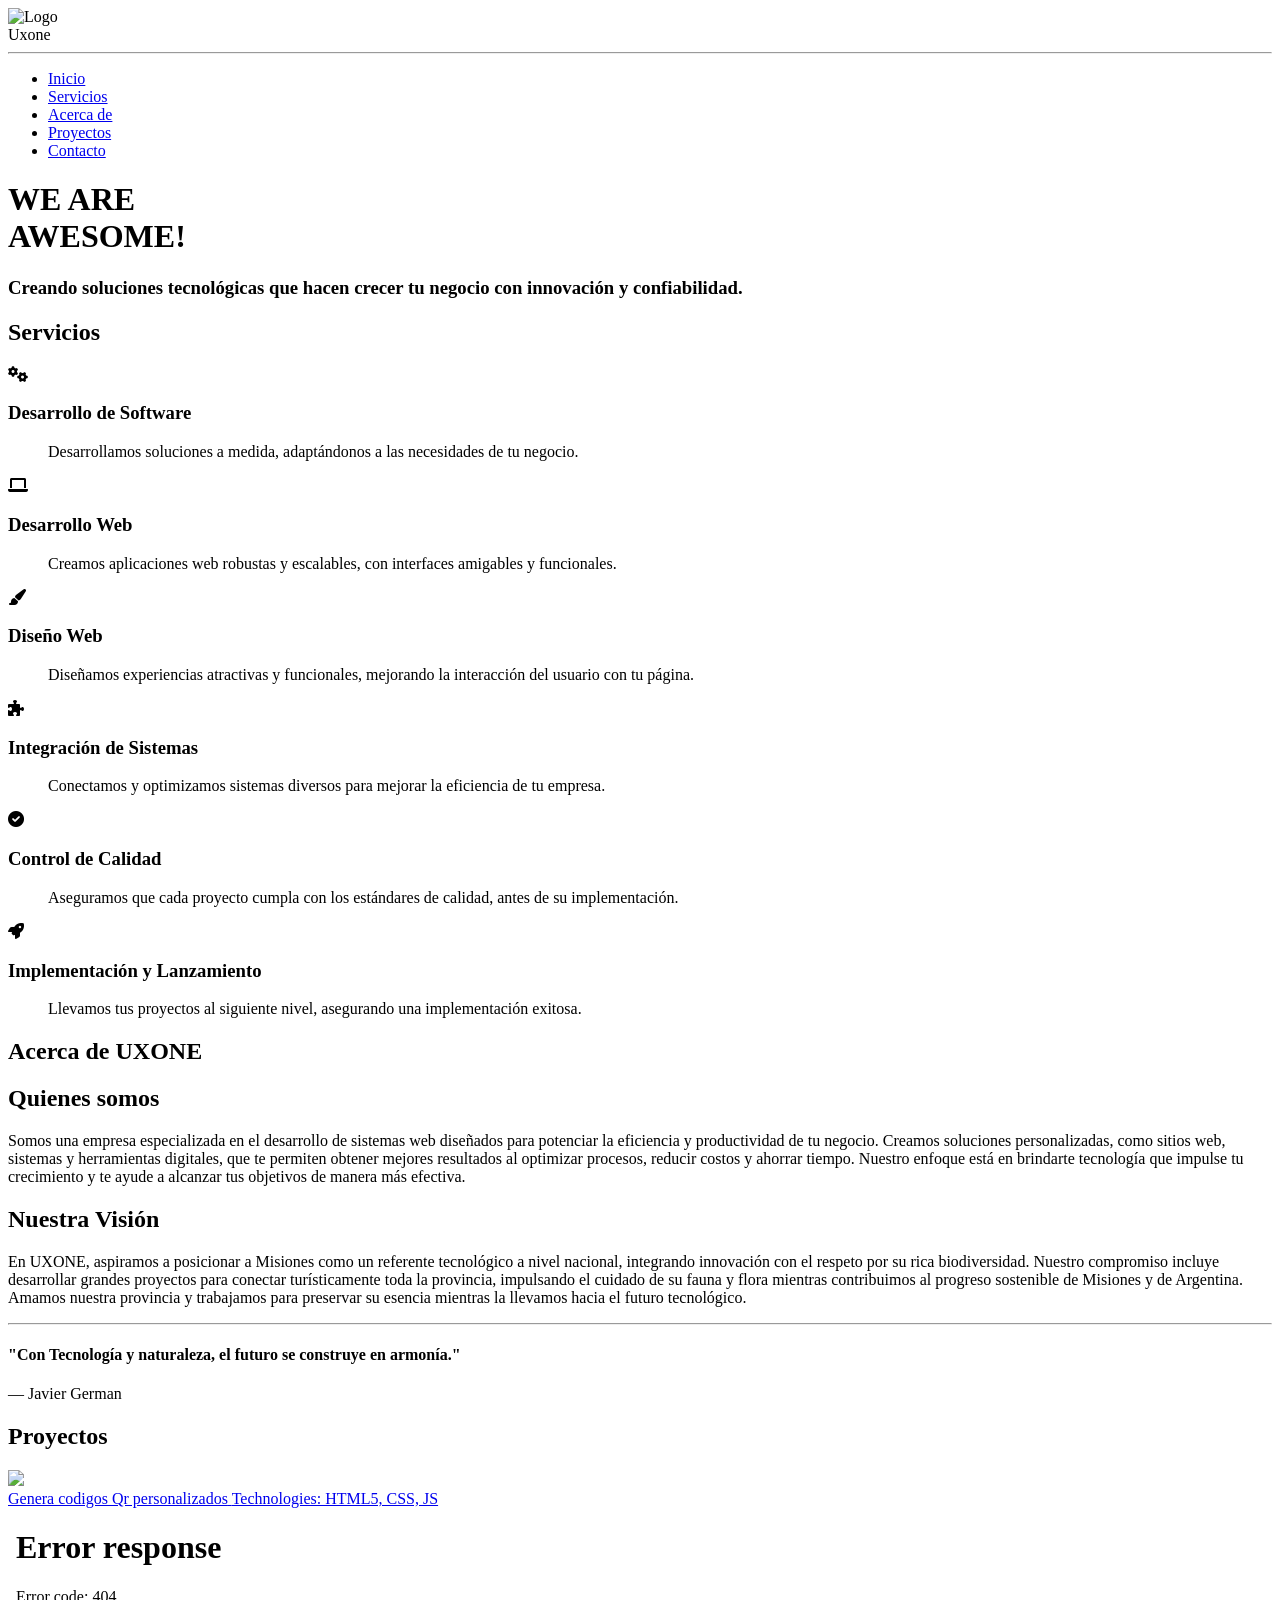
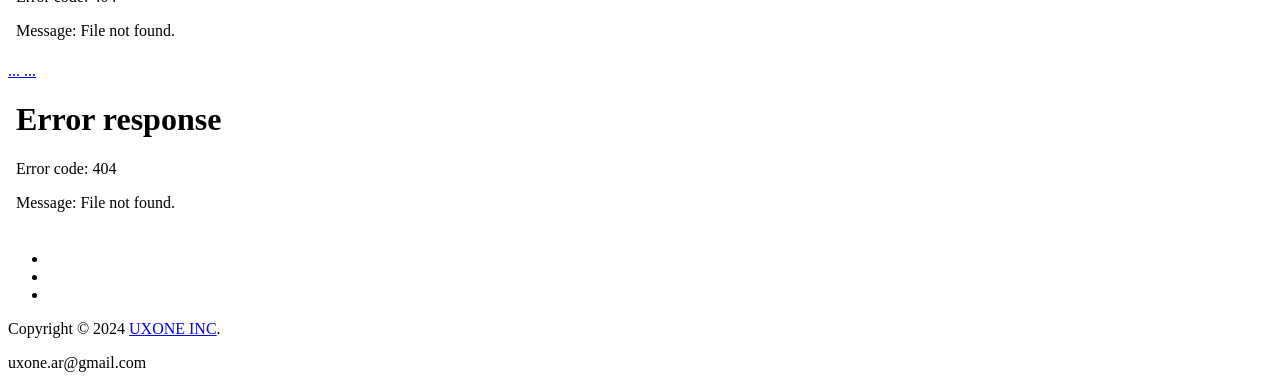
==== index.html @ 59a6e01d "Actualizar index.html" ====
<!DOCTYPE html>
<html lang="es">
<head>
  <!-- Meta básicos -->
  
  <meta charset="UTF-8">
  <meta http-equiv="X-UA-Compatible" content="IE=edge">
  <meta name="viewport" content="width=device-width, initial-scale=1.0">
  <meta name="description" content="UXONE - Empresa para ofrecer las mejores experiencias de usuario, desarrollo, usabilidad y diseño web. Innovación y calidad en diseño UX.">
  <meta name="keywords" content="UX, UI, diseño de experiencias, interfaz de usuario, usabilidad, diseño web, UXONE, accesibilidad, responsive design">
  <meta name="robots" content="index, follow">
  <meta name="author" content="uxone">
  <link rel="manifest" href="/manifest.json">
  <meta name="theme-color" content="#2196f3">
  
  <!-- Preconexiones para mejorar la velocidad de carga -->
  <link rel="dns-prefetch" href="//cdnjs.cloudflare.com">
  <link rel="preconnect" href="//cdnjs.cloudflare.com" crossorigin>
  <link rel="preload" href="css/style.css" as="style">
  
  <!-- SEO Social (Open Graph para Facebook, LinkedIn, y Twitter Cards) -->
  <meta property="og:type" content="website">
  <meta property="og:title" content="UXONE - La Mejor empresa de desarrollo de sistemas y software web.">
  <meta property="og:description" content="Aprende y aplica las mejores prácticas de diseño UX para mejorar la usabilidad de tus proyectos.">
  <meta property="og:image" content="https://tusitio.com/img/og-image.png">
  <meta property="og:url" content="https://tusitio.com">
  <meta property="og:locale" content="es_ES">

  <!-- Twitter -->
  <meta name="twitter:card" content="summary_large_image">
  <meta name="twitter:title" content="UXONE - Mejores Prácticas en Experiencia de Usuario para Desarrollo Web">
  <meta name="twitter:description" content="Potencia el diseño de tu sitio web con UXONE, una guía completa para mejorar la experiencia de usuario.">
  <meta name="twitter:image" content="https://tusitio.com/img/twitter-image.png">
  <meta name="twitter:site" content="@tucuenta">

  <!-- Mobile Optimization -->
  <meta name="theme-color" content="#ffffff">
  <meta name="mobile-web-app-capable" content="yes">
  <meta name="apple-mobile-web-app-capable" content="yes">
  <meta name="apple-mobile-web-app-status-bar-style" content="black-translucent">
  
  <!-- Título optimizado -->
  <title>UXONE - Sistemas - Software Web</title>

  <!-- Icono del sitio -->
  <link rel="icon" type="image/png" sizes="32x32" href="../img/logo2.svg">
  <link rel="icon" type="image/png" sizes="192x192" href="../img/logo2.svg">
  <link rel="apple-touch-icon" href="../img/logo2.svg">
  
  <!-- Canonical (para evitar contenido duplicado) -->
  <link rel="canonical" href="https://tusitio.com">

  <!-- Sitemap -->
  <link rel="sitemap" type="application/xml" title="Sitemap" href="https://tusitio.com/sitemap.xml">

  <!-- Archivo CSS -->
  <link rel="stylesheet" href="css/style.css">

  <!-- Carga diferida para scripts y CSS externos (mejora rendimiento) -->
  <link rel="stylesheet" href="https://cdnjs.cloudflare.com/ajax/libs/font-awesome/6.0.0-beta3/css/all.min.css" media="print" onload="this.media='all'">

  <!-- Scripts para mejorar la accesibilidad -->
  <script type="application/ld+json">
  {
    "@context": "https://schema.org",
    "@type": "Organization",
    "url": "https://tusitio.com",
    "logo": "img/logo2.svg",
    "name": "UXONE",
    "description": "Empresa de desarrollo de sistemas y software web.",
    "sameAs": [
      "https://www.facebook.com/tucuenta",
      "https://www.twitter.com/tucuenta",
      "https://www.linkedin.com/company/tucuenta"
    ]
  }
  </script>

  <!-- Prevenir indexación de páginas duplicadas (opcional si es necesario) -->
  <meta name="robots" content="noindex, nofollow">
</head>
<body>
  <header>
  <div class="logo-container">
    <img src="img/logo2.svg" alt="Logo" class="logo">
    <div class="company-info">
      <span class="company-name">Uxone</span>
    </div>
  </div>
  <div class="menu-toggle" id="menu-toggle">
    <span></span>
    <span></span>
    <span></span>
  </div>
  <nav class="menu" id="menu">
    <hr>
    <ul>
      <li><a href="#inicio">Inicio</a></li>
      <li><a href="#servicios">Servicios</a></li>
      <li><a href="#acercade">Acerca de</a></li>
      <li><a href="#proyectos">Proyectos</a></li>
      <li><a href="#contacto">Contacto</a></li>
    </ul>
  </nav>
</header>
<!---- *nicio ---->
<div id="inicio" class="banner">
  <div class="banner-image"></div>
  <div class="banner-caption">
    <div class="content-wrapper">
      <div class="caption-data">
        <h1>WE ARE<br>
        AWESOME!</h1>
        <h3>Creando soluciones tecnológicas que hacen crecer tu negocio con innovación y confiabilidad.</h3>
      </div>
    </div>
  </div>
</div>
<!---- Servicios ---->
<section id="servicios"class="services-section">
  <div class="container-services">
    <h1>Servicios</h1>
    <div class="services-grid">
      <!-- Servicio 1 -->
      <div class="service-item">
        <div class="service-icon-container">
          <i class="fas fa-cogs service-icon"></i>
        </div>
        <h3 class="service-title">Desarrollo de Software</h3>
        <blockquote>
          <p>Desarrollamos soluciones a medida, adaptándonos a las necesidades de tu negocio.</p>
        </blockquote>
      </div>

      <!-- Servicio 2 -->
      <div class="service-item">
        <div class="service-icon-container">
          <i class="fas fa-laptop service-icon"></i>
        </div>
        <h3 class="service-title">Desarrollo Web</h3>
        <blockquote>
          <p>Creamos aplicaciones web robustas y escalables, con interfaces amigables y funcionales.</p>
        </blockquote>
      </div>

      <!-- Servicio 3 -->
      <div class="service-item">
        <div class="service-icon-container">
          <i class="fas fa-paint-brush service-icon"></i>
        </div>
        <h3 class="service-title">Diseño Web</h3>
        <blockquote>
          <p>Diseñamos experiencias atractivas y funcionales, mejorando la interacción del usuario con tu página.</p>
        </blockquote>
      </div>

      <!-- Servicio 4 -->
      <div class="service-item">
        <div class="service-icon-container">
          <i class="fas fa-puzzle-piece service-icon"></i>
        </div>
        <h3 class="service-title">Integración de Sistemas</h3>
        <blockquote>
          <p>Conectamos y optimizamos sistemas diversos para mejorar la eficiencia de tu empresa.</p>
        </blockquote>
      </div>

      <!-- Servicio 5 -->
      <div class="service-item">
        <div class="service-icon-container">
          <i class="fas fa-check-circle service-icon"></i>
        </div>
        <h3 class="service-title">Control de Calidad</h3>
        <blockquote>
          <p>Aseguramos que cada proyecto cumpla con los estándares de calidad, antes de su implementación.</p>
        </blockquote>
      </div>

      <!-- Servicio 6 -->
      <div class="service-item">
        <div class="service-icon-container">
          <i class="fas fa-rocket service-icon"></i>
        </div>
        <h3 class="service-title">Implementación y Lanzamiento</h3>
        <blockquote>
          <p>Llevamos tus proyectos al siguiente nivel, asegurando una implementación exitosa.</p>
        </blockquote>
      </div>
    </div>
  </div>
</section>
<!-- Acerca de -->
<section id="acercade" class="about-us">
  <h1>Acerca de UXONE</h1>
  <div class="about-us-conteiner">
  <div class="about-header">
    <h2>Quienes somos</h2>
    <p>Somos una empresa especializada en el desarrollo de sistemas web diseñados para potenciar la eficiencia y productividad de tu negocio. Creamos soluciones personalizadas, como sitios web, sistemas y herramientas digitales, que te permiten obtener mejores resultados al optimizar procesos, reducir costos y ahorrar tiempo. Nuestro enfoque está en brindarte tecnología que impulse tu crecimiento y te ayude a alcanzar tus objetivos de manera más efectiva.</p>
  </div>
  
  <div class="about-image-container">
    <div class="about-image"></div>
  </div>
  
  <div class="about-vision">
    <h2>Nuestra Visión</h2>
    <p>En UXONE, aspiramos a posicionar a Misiones como un referente tecnológico a nivel nacional, integrando innovación con el respeto por su rica biodiversidad. Nuestro compromiso incluye desarrollar grandes proyectos para conectar turísticamente toda la provincia, impulsando el cuidado de su fauna y flora mientras contribuimos al progreso sostenible de Misiones y de Argentina. Amamos nuestra provincia y trabajamos para preservar su esencia mientras la llevamos hacia el futuro tecnológico.</p>
  </div>
  </div>
</section>
<hr>
<!-- Frase xd -->
<div class="default-bg colord secPadding">
  <div class="container">
    <div class="row">
      <div class="col-md-8 col-md-offset-2">
        <h4 class="text-center">"Con Tecnología y naturaleza, el futuro se construye en armonía."</h4>
        <span class="author-name">— Javier German</span>
      </div>
    </div>
  </div>
</div>
<!-- Proyectos -->
<section id="proyectos" class="projects">
<h1 id="projects" class="target">Proyectos</h1>
    <div class="cards">
        <a class="a-card" href="Generador-de-codigo-QR/index.html"><div class="card">
            <div class="img-project">
                <!--<img src="https://picsum.photos/300/130?random=1" alt="">-->
                <img src="img/Qr-personalizado.jpg" frameborder="0">
            </div>
            <div class="description-project">
                <span class="title-project">Genera codigos Qr personalizados</span>
                <span class="tag-project">Technologies: HTML5, CSS, JS</span>
            </div>
            </div></a>
        <a class="a-card" href="Generador-de-codigo-QR/index.html"><div class="card">
            <div class="img-project">
                <iframe src="04 Portfolio/assets/104-sass-landing-page/index.html" frameborder="0" ></iframe>
            </div>
            <div class="description-project">
                <span class="title-project">...</span>
                <span class="tag-project">...</span>
            </div>
            </div></a>
        <a class="a-card" ></a><div class="card">
            <div class="img-project">
                <iframe src="proyectos/Generador-de-codigo-QR-master/index.html" frameborder="0" ></iframe>
            </div>
            <div class="description-project">
                <span class="title-project"></span>
                <span class="tag-project"></span>
            </div>
        </div>
    </div>
    </section>
    <!--- Herramientas gratis -->
    <!--<section class="open-source">
      <h1>Herramientas gratis</h1>
      <p>Visita aqui y prueba algunas herramuentas gratis.</p>
      <ul>
        <li><a href="#">Generador Qr personalizado</a></li>
      </ul>
    </section>-->
    <!-- Footer -->
  <footer id="contacto" class="footer">
    <div class="waves">
      <div class="wave" id="wave1"></div>
      <div class="wave" id="wave2"></div>
      <div class="wave" id="wave3"></div>
      <div class="wave" id="wave4"></div>
    </div>
    <ul class="social-icon">
      <li class="social-icon__item"><a class="social-icon__link" href="#">
          <ion-icon name="logo-facebook"></ion-icon>
        </a></li>
      <li class="social-icon__item"><a class="social-icon__link" href="#">
          <ion-icon name="logo-linkedin"></ion-icon>
        </a></li>
      <li class="social-icon__item"><a class="social-icon__link" href="https://www.instagram.com/uxone.ar?igsh=ajgzbDMybmx1ejR3">
          <ion-icon id="logo-instagram" name="logo-instagram"></ion-icon>
        </a></li>
    </ul>
    <p class="text-center">Copyright &copy; 2024 <a class="UXONE" target="_blank" href="http://webthemez.com">UXONE INC</a>.</p>
    <p><a class="UXONE">uxone.ar@gmail.com</a></p>
  </footer>
<script>
    document.getElementById('menu-toggle').addEventListener('click', function () {
      const menu = document.getElementById('menu');
      this.classList.toggle('open');
      if (menu.style.height === '0px' || menu.style.height === '') {
        menu.style.height = menu.scrollHeight + 'px';
      } else {
        menu.style.height = '0px';
      }
    });
  </script>
<script type="module" src="https://unpkg.com/ionicons@5.5.2/dist/ionicons/ionicons.esm.js"></script>
<script nomodule src="https://unpkg.com/ionicons@5.5.2/dist/ionicons/ionicons.js"></script>
<script src="js/script.js"></script>
<script src="js/sw.js"></script>
</body>
</html>
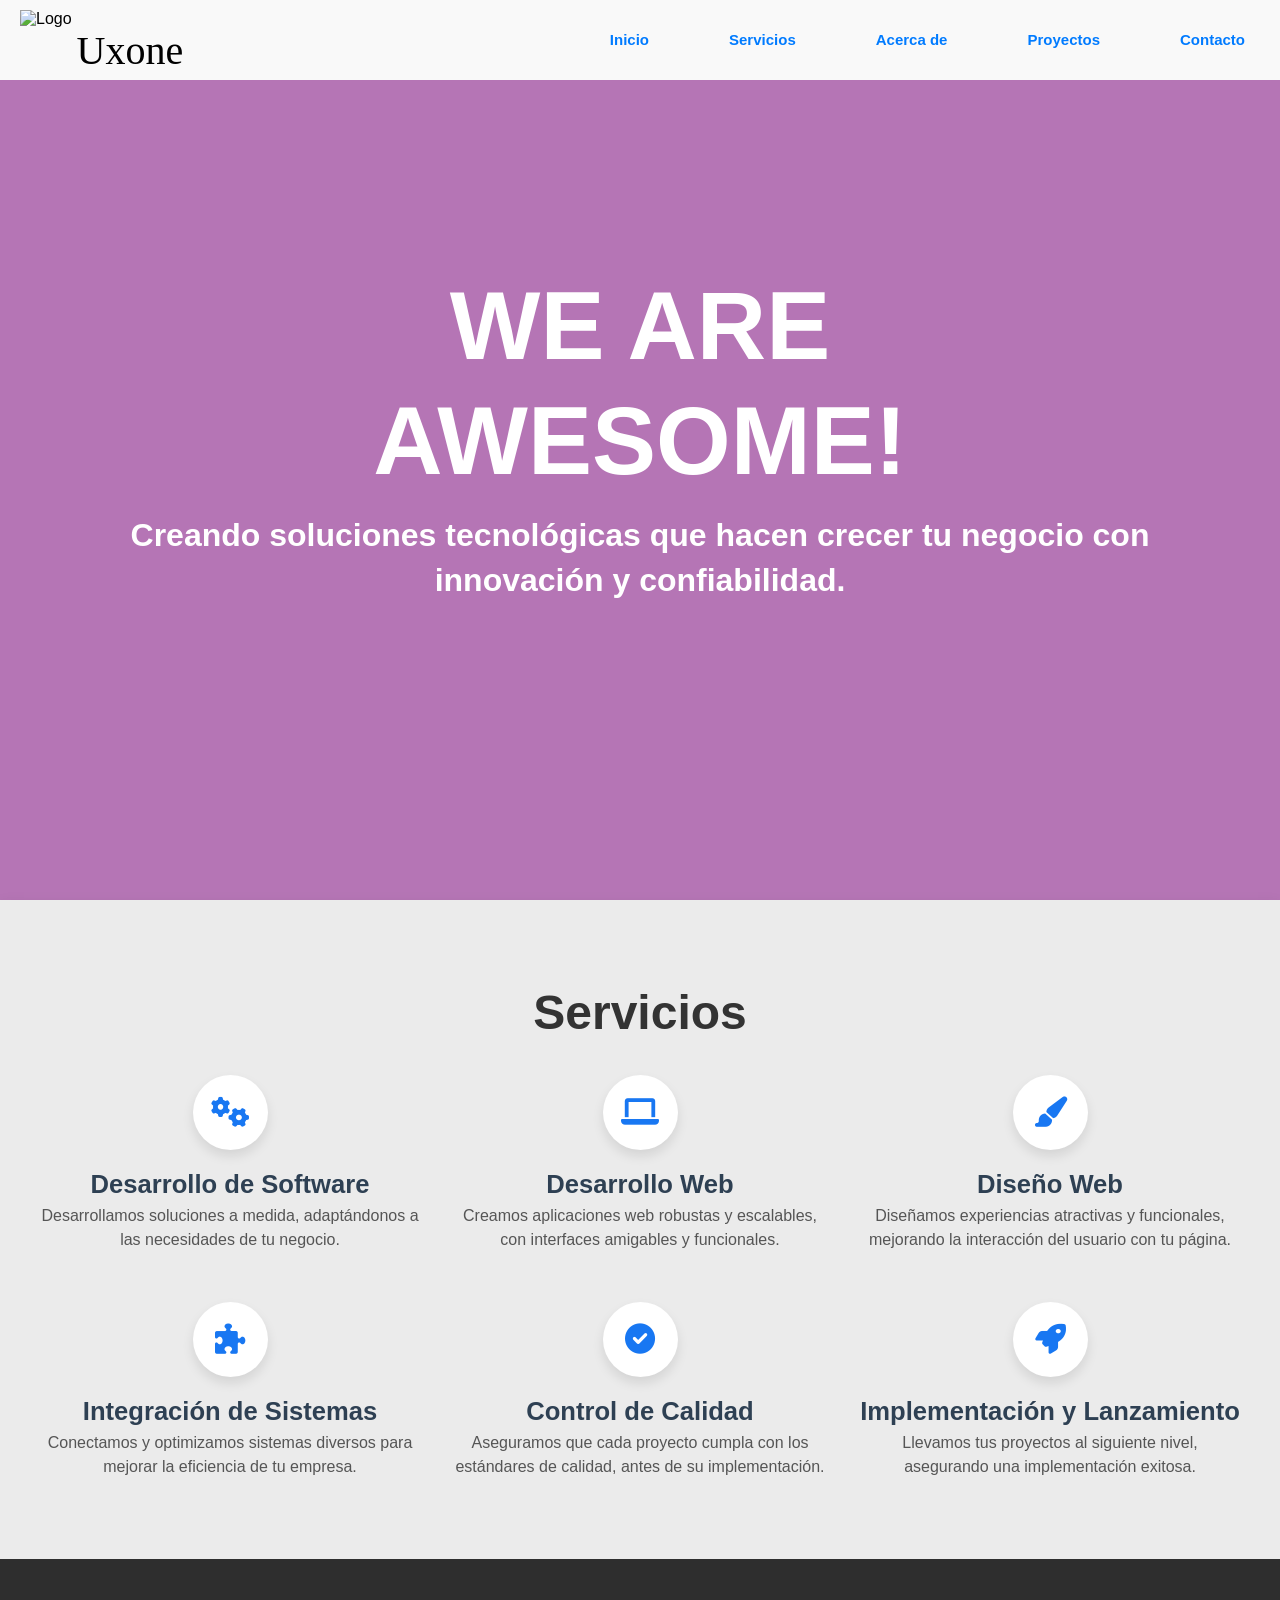
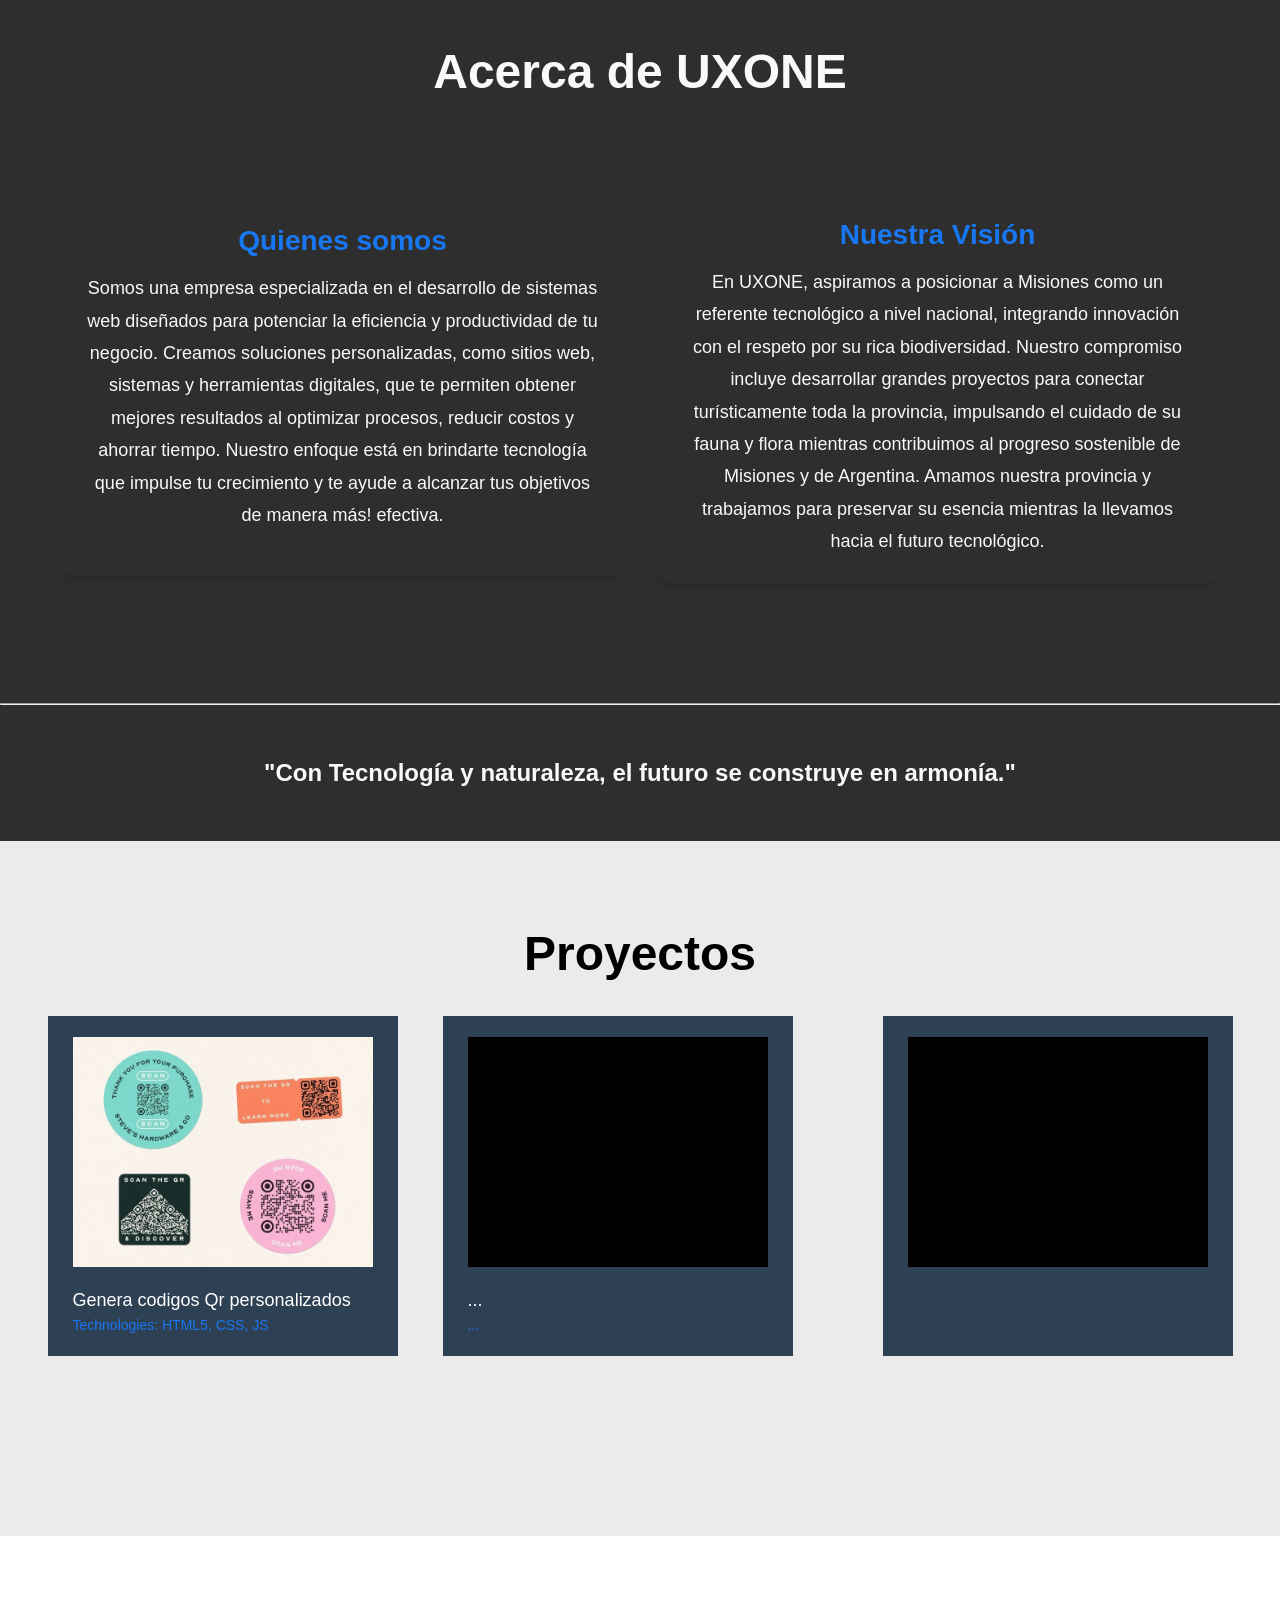
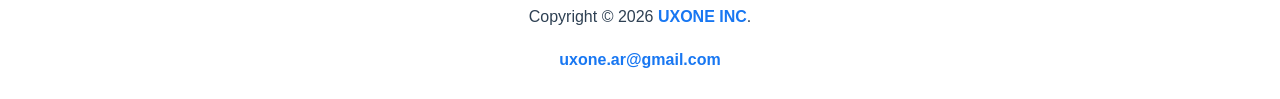
==== commit 5fddbde6: "Add files via upload" ====
--- a/index.html
+++ b/index.html
@@ -195,12 +195,12 @@
   <div class="about-us-conteiner">
   <div class="about-header">
     <h2>Quienes somos</h2>
-    <p>Somos una empresa especializada en el desarrollo de sistemas web diseñados para potenciar la eficiencia y productividad de tu negocio. Creamos soluciones personalizadas, como sitios web, sistemas y herramientas digitales, que te permiten obtener mejores resultados al optimizar procesos, reducir costos y ahorrar tiempo. Nuestro enfoque está en brindarte tecnología que impulse tu crecimiento y te ayude a alcanzar tus objetivos de manera más efectiva.</p>
-  </div>
-  
-  <div class="about-image-container">
+    <p>Somos una empresa especializada en el desarrollo de sistemas web diseñados para potenciar la eficiencia y productividad de tu negocio. Creamos soluciones personalizadas, como sitios web, sistemas y herramientas digitales, que te permiten obtener mejores resultados al optimizar procesos, reducir costos y ahorrar tiempo. Nuestro enfoque está en brindarte tecnología que impulse tu crecimiento y te ayude a alcanzar tus objetivos de manera más! efectiva.</p>
+  </div>
+  
+  <!--<div class="about-image-container">
     <div class="about-image"></div>
-  </div>
+  </div>-->
   
   <div class="about-vision">
     <h2>Nuestra Visión</h2>
@@ -254,14 +254,7 @@
         </div>
     </div>
     </section>
-    <!--- Herramientas gratis -->
-    <!--<section class="open-source">
-      <h1>Herramientas gratis</h1>
-      <p>Visita aqui y prueba algunas herramuentas gratis.</p>
-      <ul>
-        <li><a href="#">Generador Qr personalizado</a></li>
-      </ul>
-    </section>-->
+
     <!-- Footer -->
   <footer id="contacto" class="footer">
     <div class="waves">
@@ -281,10 +274,19 @@
           <ion-icon id="logo-instagram" name="logo-instagram"></ion-icon>
         </a></li>
     </ul>
-    <p class="text-center">Copyright &copy; 2024 <a class="UXONE" target="_blank" href="http://webthemez.com">UXONE INC</a>.</p>
+    <p class="text-center">Copyright &copy; <span id="fecha-copyright"></span> <a class="UXONE" target="_blank" href="http://webthemez.com">UXONE INC</a>.</p>
     <p><a class="UXONE">uxone.ar@gmail.com</a></p>
   </footer>
-<script>
+  <script>
+function actualizarFechaCopyright() {
+    const fecha = new Date();
+    const año = fecha.getFullYear();
+    document.getElementById('fecha-copyright').textContent = año;
+}
+
+window.onload = actualizarFechaCopyright;
+    </script>
+  <script>
     document.getElementById('menu-toggle').addEventListener('click', function () {
       const menu = document.getElementById('menu');
       this.classList.toggle('open');
@@ -295,9 +297,7 @@
       }
     });
   </script>
-<script type="module" src="https://unpkg.com/ionicons@5.5.2/dist/ionicons/ionicons.esm.js"></script>
-<script nomodule src="https://unpkg.com/ionicons@5.5.2/dist/ionicons/ionicons.js"></script>
-<script src="js/script.js"></script>
-<script src="js/sw.js"></script>
+  <script type="module" src="https://unpkg.com/ionicons@5.5.2/dist/ionicons/ionicons.esm.js"></script>
+  <script nomodule src="https://unpkg.com/ionicons@5.5.2/dist/ionicons/ionicons.js"></script>
 </body>
 </html>
--- a/css/style.css
+++ b/css/style.css
@@ -0,0 +1,812 @@
+@font-face {
+  font-family: 'HelveticaNeueRoman';
+  src: url('HelveticaNeueRoman.otf') format('otf');
+}
+* {
+  margin: 0;
+  padding: 0;
+  box-sizing: border-box;
+  font-family: 'Arial', sans-serif;
+  transition: all 0.3s ease;
+}
+body {
+  background-color: #EBEBEB;
+  height: 100vh;
+  width: 100vw;
+}
+/* Header */
+header {
+  position: fixed;
+  top: 0;
+  height: 60px;
+  width: 100%;
+  background-color: #F9F9F9;
+  display: flex;
+  justify-content: space-between;
+  align-items: center;
+  padding: 0 10px;
+  z-index: 1000;
+}
+.logo-container {
+  display: flex;
+  align-items: center;
+  gap: 0;
+}
+.logo {
+  height: 55px;
+}
+.company-info {
+  margin-top: 20px;
+}
+.company-name {
+  font-size: 35px;
+  
+  color: #000000;
+  font-family: 'HelveticaNeueRoman', sans-serif;
+}
+.menu-toggle {
+  display: flex;
+  flex-direction: column;
+  justify-content: space-between;
+  height: 20px;
+  width: 25px;
+  cursor: pointer;
+}
+.menu-toggle span {
+  display: block;
+  height: 3px;
+  width: 100%;
+  background: #000;
+  border-radius: 2px;
+  animation: fadeIn 0.5s ease-in-out;
+}
+.menu {
+  position: fixed;
+  top: 60px;
+  left: 0;
+  background-color: #F9F9F9;
+  width: 100%;
+  height: 0;
+  overflow: hidden;
+  transition: height 0.5s ease;
+}
+.menu hr {
+  border: none;
+  border-top: 1px solid #ccc;
+  margin: 5px 5px;
+}
+.menu ul {
+  list-style: none;
+  padding: 15px 10px;
+  display: flex;
+  flex-direction: column;
+  gap: 20px;
+}
+.menu ul li a {
+  text-decoration: none;
+  color: #007BFF;
+  font-size: 16px;
+  padding: 5px;
+  border-radius: 5px;
+  transition: background-color 0.3s ease, transform 0.3s ease;
+}
+.menu ul li a:hover {
+  text-decoration: underline;
+  color: #000;
+}
+.menu-toggle.open span:nth-child(1) {
+  transform: rotate(45deg) translate(5px, 5px);
+}
+.menu-toggle.open span:nth-child(2) {
+  opacity: 0;
+}
+.menu-toggle.open span:nth-child(3) {
+  transform: rotate(-45deg) translate(5px, -5px);
+}
+/* Inicio */
+.banner {
+  position: relative;
+  overflow: hidden;
+  width: 100%;
+  height: 100vh;
+  color: #ffffff;
+}
+.banner-image {
+  position: absolute;
+  top: 0;
+  left: 0;
+  right: 0;
+  bottom: 0;
+  background: url('../img/banner.jpg') center center no-repeat;
+  background-size: cover;
+  z-index: -1;
+}
+.banner-image::after {
+  content: "";
+  position: absolute;
+  top: 0;
+  left: 0;
+  right: 0;
+  bottom: 0;
+  background: rgba(128, 0, 128, 0.5);
+  z-index: 1;
+}
+.banner-caption {
+  display: flex;
+  align-items: center;
+  justify-content: center;
+  flex-direction: column;
+  height: 100%;
+  padding: 20px;
+  text-align: center;
+}
+.content-wrapper {
+  max-width: 1200px;
+  width: 100%;
+  padding: 20px;
+}
+.caption-data {
+  max-width: 100%;
+}
+.caption-data h1 {
+  font-size: 3.5rem;
+  font-weight: 900;
+  margin-bottom: 15px;
+  animation: fadeIn 1s ease-in-out;
+  line-height: 1.2;
+  text-align: center;
+}
+.caption-data h3 {
+  font-size: 1.2rem;
+  margin-bottom: 30px;
+  line-height: 1.4;
+  text-align: center;
+  animation: fadeIn 1s ease-in-out;
+}
+@keyframes fadeIn {
+  from {
+    opacity: 0;
+    transform: translateY(20px);
+  }
+  to {
+    opacity: 1;
+    transform: translateY(0);
+  }
+}
+/* Servicios */
+.services-section {
+  background-color: #EBEBEB;
+  color: #333;
+  padding: 60px 20px;
+  box-shadow: 0 6px 15px rgba(0, 0, 0, 0.1);
+}
+.container-services {
+  max-width: 1200px;
+  margin: 0 auto;
+}
+.container-services h1 {
+  text-align: center;
+  font-size: 2rem;
+  margin-bottom: 20px;
+}
+.services-grid {
+  display: grid;
+  grid-template-columns: 1fr;
+  grid-gap: 20px;
+}
+.service-item {
+  text-align: left;
+  margin-bottom: 20px;
+  display: flex;
+  flex-direction: column;
+  align-items: flex-start;
+  justify-content: space-between;
+  height: 100%;
+}
+.service-icon-container {
+  width: 70px;
+  height: 70px;
+  background-color: #ffffff;
+  color: #1877f2;
+  border-radius: 50%;
+  display: flex;
+  justify-content: center;
+  align-items: center;
+  margin: 0 auto 10px;
+  box-shadow: 0 6px 12px rgba(0, 0, 0, 0.1);
+  transition: all 0.3s ease;
+  flex-shrink: 0;
+  margin-left: 0;
+}
+.service-icon-container:hover {
+  background-color: #1877f2;
+  color: #ffffff;
+  box-shadow: 0 6px 20px rgba(0, 0, 0, 0.2);
+}
+.service-icon {
+  font-size: 1.5rem;
+}
+.service-title {
+    font-size: 1.6rem;
+    margin-bottom: 5px;
+    color: #2E4053;
+  }
+blockquote p {
+    font-size: 1rem;
+    color: #555;
+    margin-bottom: 10px;
+    line-height: 1.5;
+    text-align: left;
+}
+/* Acerca de */
+section.about-us {
+  padding: 60px 20px;
+  text-align: center;
+  background-color: #2E2E2E;
+}
+.about-us h1 {
+  text-align: center;
+  font-size: 2rem;
+  margin-bottom: 20px;
+  color: #F9F9F9;
+}
+.about-us h2 {
+  font-size: 20px;
+  color: #1877f2;
+  margin-bottom: 10px;
+}
+.about-header p {
+  font-size: 16px;
+  line-height: 1.5;
+  color: #EBEBEB;
+  margin-bottom: 20px;
+}
+.about-image-container {
+  display: flex;
+  justify-content: center;
+  margin: 5px 0;
+}
+.about-image {
+  position: relative;
+  height: 100px;
+  width: auto;
+  border-radius: 5px;
+  background: url('../img/Posadas.jpeg') center center no-repeat;
+  background-size: cover;
+  z-index: 10000;
+}
+.about-image::after {
+  content: "";
+  position: absolute;
+  top: 0;
+  left: 0;
+  width: 100%;
+  height: 100%;
+  background: rgba(128, 0, 128, 0.5);
+  border-radius: 5px;
+}
+.about-vision {
+  background-color: transparent;
+  padding: 15px;
+  border-radius: 10px;
+}
+.about-vision p {
+  font-size: 16px;
+  line-height: 1.5;
+  color: #EBEBEB;
+}
+/* Frase */
+.default-bg {
+background-color: #2E2E2E;
+  padding: 50px 10px;
+  display: flex;
+  justify-content: center;
+  align-items: center;
+  position: relative;
+  text-align: center;
+}
+.default-bg h4 {
+  font-size: 1.2rem;
+  font-weight: 600;
+  color: #F9F9F9;
+  margin: 0;
+  justify-content: center;
+  align-items: center;
+  font-family: 'Arial', sans-serif;
+  line-height: 1.5;
+  text-align: center;
+}
+.author-name {
+  display: none;
+}
+/* Proyectos */
+section.projects{
+    display: flex;
+    flex-direction: column;
+    align-items: center;
+    margin-bottom: 20px;
+    padding: 60px 20px;
+    background-color: #EBEBEB;
+}
+section.projects h1{
+  text-align: center;
+  font-size: 2rem;
+  margin-bottom: 20px;
+}
+section.projects div.cards{
+    display: flex;
+    justify-content: center;
+    flex-wrap: wrap;
+    gap: 45px;
+    margin-bottom: 20px;
+}
+section.projects div.card{
+    width: 350px;
+    height: 255px;
+    display: flex;
+    flex-direction: column;
+    align-items: center;
+    background-color: #2E2E2E;
+    border: 1px solid transparent;
+    padding: 20px, 25px;
+    color: #ffffff;
+}
+section.projects div.cards div.card div.img-project{
+   position: relative;
+    margin-top: 15px;
+    width: 320px;
+    height: 150px;
+    background-color: #000;
+    margin-bottom: 23px;
+}
+.a-card {
+   text-decoration: none;
+   color: #fff;
+}
+.img-project img {
+    width: 100%; /* Asegura que la imagen sea al menos tan ancha como el contenedor */
+    height: 100%; /* Asegura que la imagen sea al menos tan alta como el contenedor */
+    object-fit: cover; /* Ajusta la imagen para cubrir el contenedor */
+    object-position: center; /* Centra la imagen en el contenedor */
+}
+section.projects div.cards div.card div.description-project{
+    width: 320px;
+    display: flex;
+    flex-direction: column;
+    align-items: flex-start;
+}
+section.projects div.cards div.card div.description-project span.title-project a{
+    font-size: 15px;
+    font-weight: 500;
+    margin-bottom: 6px;
+    color: #fff;
+    text-decoration: none;
+    
+}
+section.projects div.cards div.card span.tag-project {
+    font-size: 14px;
+    font-weight: 400;
+    color: #1877f2;
+  }
+/* Footer */
+.footer {
+  position: relative;
+  width: 100%;
+  background: #ffffff;
+  min-height: 100px;
+  padding: 20px 50px;
+  display: flex;
+  justify-content: center;
+  align-items: center;
+  flex-direction: column;
+  margin-top: 100px;
+}
+.social-icon,
+.social-icon__item,
+.social-icon__link {
+  font-size: 2rem;
+  color: #2E4053;
+  margin: 0 10px;
+  display: inline-block;
+  transition: 0.5s;
+}
+.footer p {
+  color: #2E4053;
+  margin: 15px 0 10px 0;
+  font-size: 1rem;
+  font-weight: 400;
+}
+.UXONE {
+  font-size: 1rem;
+  font-weight: 900;
+  color: #1877f2;
+  text-decoration: none;
+}
+.wave {
+  position: absolute;
+  top: -100px;
+  left: 0;
+  width: 100%;
+  height: 100px;
+  background: url("../img/wave.png");
+  background-size: 1000px 100px;
+}
+.wave#wave1 {
+  z-index: 1000;
+  opacity: 1;
+  bottom: 0;
+  animation: animateWaves 4s linear infinite;
+}
+.wave#wave2 {
+  z-index: 999;
+  opacity: 0.5;
+  bottom: 10px;
+  animation: animate 4s linear infinite !important;
+}
+.wave#wave3 {
+  z-index: 1000;
+  opacity: 0.2;
+  bottom: 15px;
+  animation: animateWaves 3s linear infinite;
+}
+.wave#wave4 {
+  z-index: 999;
+  opacity: 0.7;
+  bottom: 20px;
+  animation: animate 3s linear infinite;
+}
+@keyframes animateWaves {
+  0% {
+    background-position-x: 1000px;
+  }
+  100% {
+    background-positon-x: 0px;
+  }
+}
+@keyframes animate {
+  0% {
+    background-position-x: -1000px;
+  }
+  100% {
+    background-positon-x: 0px;
+  }
+}
+  
+@media (min-width: 1024px) {
+  /* Header responsive */
+  header {
+    background-color: #F9F9F9;
+    height: 80px;
+    padding: 0 20px;
+    display: flex;
+    justify-content: space-between;
+    align-items: center;
+    animation: fadeIn 1s ease-in-out;
+  }
+  .logo-container {
+    display: flex;
+    align-items: center;
+    gap: 5px;
+  }
+  .company-info {
+  margin-top: 20px;
+}
+  .logo {
+    height: 60px; 
+    animation: fadeIn 1s ease-in-out;
+  }
+  .company-name {
+    font-size: 40px;
+    color: #000000;
+    font-family: 'HelveticaNeueRoman';
+  }
+  .menu {
+    display: flex;
+    justify-content: center;
+    align-items: center;
+    gap: 50px;
+    position: static;
+    width: auto;
+    height: auto;
+    background-color: transparent;
+  }
+  .menu ul {
+    list-style: none;
+    display: flex;
+    flex-direction: row;
+    gap: 50px;
+    margin: 0;
+    padding: 0;
+  }
+  .menu ul li {
+    margin: 0;
+  }
+  .menu ul li a {
+    font-size: 15px;
+    font-weight: bold;
+    text-decoration: none;
+    color: #007BFF;
+    padding: 10px 15px;
+    border-radius: 5px;
+    transition: background-color 0.3s ease, transform 0.3s ease;
+  }
+  .menu ul li a:hover {
+    text-decoration: underline;
+    color: #000;
+  }
+  .menu-toggle {
+    display: none;
+  }
+  /* Baner responsive */
+  .banner {
+  position: relative;
+  overflow: hidden;
+  width: 100%;
+  height: 100vh;
+  color: #ffffff;
+}
+.banner-image {
+  position: absolute;
+  top: 0;
+  left: 0;
+  right: 0;
+  bottom: 0;
+  background: url('../img/banner.jpg') center center no-repeat;
+  background-size: cover;
+  z-index: -1;
+}
+.banner-image::after {
+  content: "";
+  position: absolute;
+  top: 0;
+  left: 0;
+  right: 0;
+  bottom: 0;
+  background: rgba(128, 0, 128, 0.5);
+  z-index: 1;
+}
+.banner-caption {
+  display: flex;
+  align-items: center;
+  justify-content: center;
+  flex-direction: column;
+  height: 100%;
+  padding: 0;
+  text-align: center;
+}
+.content-wrapper {
+  max-width: 1200px;
+  width: 100%;
+  padding: 20px;
+}
+.caption-data {
+  max-width: 100%;
+}
+.caption-data h1 {
+  font-size: 6rem;
+  font-weight: 900;
+  margin-bottom: 15px;
+  animation: fadeIn 1s ease-in-out;
+  line-height: 1.2;
+  text-align: center;
+}
+.caption-data h3 {
+  font-size: 2rem;
+  margin-bottom: 30px;
+  line-height: 1.4;
+  text-align: center;
+  animation: fadeIn 1s ease-in-out;
+}
+@keyframes fadeIn {
+  from {
+    opacity: 0;
+    transform: translateY(20px);
+  }
+  to {
+    opacity: 1;
+    transform: translateY(0);
+  }
+}
+/* Servicios responsive */
+.services-section {
+  background-color: #EBEBEB;
+  color: #333;
+  padding: 60px 20px;
+  box-shadow: 0 6px 15px rgba(0, 0, 0, 0.1);
+}
+.container-services {
+  max-width: 1200px;
+  margin: 0 auto;
+}
+.container-services h1 {
+  text-align: center;
+  font-size: 3rem;
+  margin-bottom: 35px;
+  margin-top: 25px;
+}
+.services-grid {
+  display: grid;
+  grid-template-columns: repeat(3, 1fr);
+    grid-gap: 30px;
+}
+.service-item {
+  text-align: center;
+  margin-bottom: 20px;
+  display: flex;
+  flex-direction: column;
+  align-items: center;
+  justify-content: space-between;
+  height: auto;
+}
+.service-icon-container {
+  width: 75px;
+  height: 75px;
+  background-color: #ffffff;
+  color: #1877f2;
+  border-radius: 50%;
+  display: flex;
+  justify-content: center;
+  align-items: center;
+  margin: 0 auto 20px;
+  box-shadow: 0 6px 12px rgba(0, 0, 0, 0.1);
+  transition: all 0.3s ease;
+  flex-shrink: 0;
+  
+}
+.service-icon-container:hover {
+  background-color: #1877f2;
+  color: #ffffff;
+  box-shadow: 0 6px 20px rgba(0, 0, 0, 0.2);
+}
+.service-icon {
+  font-size: 1.9rem;
+}
+.service-title {
+    font-size: 1.6rem;
+    margin-bottom: 5px;
+    color: #2E4053;
+  }
+blockquote p {
+    font-size: 1rem;
+    color: #555;
+    margin-bottom: auto;
+    line-height: 1.5;
+    text-align: center;
+    height: 100%;
+}
+/* Frase Responsive */
+.default-bg {
+  background-color: #2E2E2E;
+  padding: 50px 10px;
+  display: flex;
+  justify-content: center;
+  align-items: center;
+  position: relative;
+  text-align: center;
+}
+.default-bg h4 {
+  font-size: 1.5rem;
+  font-weight: 600;
+  color: #F9F9F9;
+  margin: 0;
+  font-family: 'Arial', sans-serif;
+  line-height: 1.5;
+}
+.author-name {
+  display: none;
+}
+/* Proyectos Responsive */
+section.projects{
+    display: flex;
+    flex-direction: column;
+    align-items: center;
+    margin-bottom: 67px;
+    background-color: #EBEBEB;
+}
+section.projects h1{
+  text-align: center;
+  font-size: 3rem;
+  margin-bottom: 35px;
+  margin-top: 25px;
+}
+section.projects div.cards{
+    display: flex;
+    justify-content: center;
+    flex-wrap: wrap;
+    gap: 45px;
+    margin-bottom: 20px;
+}
+section.projects div.card{
+    width: 350px;
+    height: 340px;
+    display: flex;
+    flex-direction: column;
+    align-items: center;
+    background-color: #2E4053;
+    border: 1px solid transparent;
+    padding: 20px, 25px;
+    color: #ffffff;
+}
+section.projects div.cards div.card div.img-project{
+    margin-top: 20px;
+    width: 300px;
+    height: 230px;
+    background-color: #000;
+    margin-bottom: 23px;
+}
+section.projects div.cards div.card div.description-project{
+    width: 300px;
+    display: flex;
+    flex-direction: column;
+    align-items: flex-start;
+}
+section.projects div.cards div.card div.description-project span.title-project{
+    font-size: 18px;
+    font-weight: 500;
+    margin-bottom: 6px;
+}
+section.projects div.cards div.card span.tag-project {
+    font-size: 14px;
+    font-weight: 400;
+    color: #1877f2;
+  }
+  /* Footer Responsive */
+  
+  /* Acerca de Responsive */
+  section.about-us h2 {
+    font-size: 28px;
+    color: #1877f2;
+    margin-bottom: 15px;
+  }
+  section.about-us h1 {
+  text-align: center;
+  font-size: 3rem;
+  margin-bottom: 35px;
+  margin-top: 25px;
+  color: #F9F9F9;
+  }
+  .about-us-conteiner {
+    display: flex;
+    justify-content: space-between;
+    align-items: center;
+    padding: 60px 20px;
+    max-width: 1200px;
+    margin: 0 auto;
+    gap: 30px; /* Espacio entre las columnas */
+  }
+  .about-header, 
+  .about-vision {
+    flex: 1;
+    background-color: transparent;
+    padding: 25px;
+    border-radius: 15px;
+    box-shadow: 0 4px 6px rgba(0, 0, 0, 0.1);
+  }
+  .about-header {
+    text-align: center;
+  }
+  .about-header p {
+    font-size: 18px;
+    line-height: 1.8;
+    color: #F9F9F9;
+  }
+  .about-image-container {
+    flex: 1;
+    display: flex;
+    justify-content: center;
+  }
+  .about-image {
+    width: 100%;
+    max-width: 400px;
+    border-radius: 15px;
+    box-shadow: 0 6px 8px rgba(0, 0, 0, 0.2);
+  }
+  .about-vision {
+    text-align: center;
+  }
+  .about-vision p {
+    font-size: 18px;
+    line-height: 1.8;
+    color: #F9F9F9;
+  }
+}
--- a/css/style.css
+++ b/css/style.css
@@ -0,0 +1,812 @@
+@font-face {
+  font-family: 'HelveticaNeueRoman';
+  src: url('HelveticaNeueRoman.otf') format('otf');
+}
+* {
+  margin: 0;
+  padding: 0;
+  box-sizing: border-box;
+  font-family: 'Arial', sans-serif;
+  transition: all 0.3s ease;
+}
+body {
+  background-color: #EBEBEB;
+  height: 100vh;
+  width: 100vw;
+}
+/* Header */
+header {
+  position: fixed;
+  top: 0;
+  height: 60px;
+  width: 100%;
+  background-color: #F9F9F9;
+  display: flex;
+  justify-content: space-between;
+  align-items: center;
+  padding: 0 10px;
+  z-index: 1000;
+}
+.logo-container {
+  display: flex;
+  align-items: center;
+  gap: 0;
+}
+.logo {
+  height: 55px;
+}
+.company-info {
+  margin-top: 20px;
+}
+.company-name {
+  font-size: 35px;
+  
+  color: #000000;
+  font-family: 'HelveticaNeueRoman', sans-serif;
+}
+.menu-toggle {
+  display: flex;
+  flex-direction: column;
+  justify-content: space-between;
+  height: 20px;
+  width: 25px;
+  cursor: pointer;
+}
+.menu-toggle span {
+  display: block;
+  height: 3px;
+  width: 100%;
+  background: #000;
+  border-radius: 2px;
+  animation: fadeIn 0.5s ease-in-out;
+}
+.menu {
+  position: fixed;
+  top: 60px;
+  left: 0;
+  background-color: #F9F9F9;
+  width: 100%;
+  height: 0;
+  overflow: hidden;
+  transition: height 0.5s ease;
+}
+.menu hr {
+  border: none;
+  border-top: 1px solid #ccc;
+  margin: 5px 5px;
+}
+.menu ul {
+  list-style: none;
+  padding: 15px 10px;
+  display: flex;
+  flex-direction: column;
+  gap: 20px;
+}
+.menu ul li a {
+  text-decoration: none;
+  color: #007BFF;
+  font-size: 16px;
+  padding: 5px;
+  border-radius: 5px;
+  transition: background-color 0.3s ease, transform 0.3s ease;
+}
+.menu ul li a:hover {
+  text-decoration: underline;
+  color: #000;
+}
+.menu-toggle.open span:nth-child(1) {
+  transform: rotate(45deg) translate(5px, 5px);
+}
+.menu-toggle.open span:nth-child(2) {
+  opacity: 0;
+}
+.menu-toggle.open span:nth-child(3) {
+  transform: rotate(-45deg) translate(5px, -5px);
+}
+/* Inicio */
+.banner {
+  position: relative;
+  overflow: hidden;
+  width: 100%;
+  height: 100vh;
+  color: #ffffff;
+}
+.banner-image {
+  position: absolute;
+  top: 0;
+  left: 0;
+  right: 0;
+  bottom: 0;
+  background: url('../img/banner.jpg') center center no-repeat;
+  background-size: cover;
+  z-index: -1;
+}
+.banner-image::after {
+  content: "";
+  position: absolute;
+  top: 0;
+  left: 0;
+  right: 0;
+  bottom: 0;
+  background: rgba(128, 0, 128, 0.5);
+  z-index: 1;
+}
+.banner-caption {
+  display: flex;
+  align-items: center;
+  justify-content: center;
+  flex-direction: column;
+  height: 100%;
+  padding: 20px;
+  text-align: center;
+}
+.content-wrapper {
+  max-width: 1200px;
+  width: 100%;
+  padding: 20px;
+}
+.caption-data {
+  max-width: 100%;
+}
+.caption-data h1 {
+  font-size: 3.5rem;
+  font-weight: 900;
+  margin-bottom: 15px;
+  animation: fadeIn 1s ease-in-out;
+  line-height: 1.2;
+  text-align: center;
+}
+.caption-data h3 {
+  font-size: 1.2rem;
+  margin-bottom: 30px;
+  line-height: 1.4;
+  text-align: center;
+  animation: fadeIn 1s ease-in-out;
+}
+@keyframes fadeIn {
+  from {
+    opacity: 0;
+    transform: translateY(20px);
+  }
+  to {
+    opacity: 1;
+    transform: translateY(0);
+  }
+}
+/* Servicios */
+.services-section {
+  background-color: #EBEBEB;
+  color: #333;
+  padding: 60px 20px;
+  box-shadow: 0 6px 15px rgba(0, 0, 0, 0.1);
+}
+.container-services {
+  max-width: 1200px;
+  margin: 0 auto;
+}
+.container-services h1 {
+  text-align: center;
+  font-size: 2rem;
+  margin-bottom: 20px;
+}
+.services-grid {
+  display: grid;
+  grid-template-columns: 1fr;
+  grid-gap: 20px;
+}
+.service-item {
+  text-align: left;
+  margin-bottom: 20px;
+  display: flex;
+  flex-direction: column;
+  align-items: flex-start;
+  justify-content: space-between;
+  height: 100%;
+}
+.service-icon-container {
+  width: 70px;
+  height: 70px;
+  background-color: #ffffff;
+  color: #1877f2;
+  border-radius: 50%;
+  display: flex;
+  justify-content: center;
+  align-items: center;
+  margin: 0 auto 10px;
+  box-shadow: 0 6px 12px rgba(0, 0, 0, 0.1);
+  transition: all 0.3s ease;
+  flex-shrink: 0;
+  margin-left: 0;
+}
+.service-icon-container:hover {
+  background-color: #1877f2;
+  color: #ffffff;
+  box-shadow: 0 6px 20px rgba(0, 0, 0, 0.2);
+}
+.service-icon {
+  font-size: 1.5rem;
+}
+.service-title {
+    font-size: 1.6rem;
+    margin-bottom: 5px;
+    color: #2E4053;
+  }
+blockquote p {
+    font-size: 1rem;
+    color: #555;
+    margin-bottom: 10px;
+    line-height: 1.5;
+    text-align: left;
+}
+/* Acerca de */
+section.about-us {
+  padding: 60px 20px;
+  text-align: center;
+  background-color: #2E2E2E;
+}
+.about-us h1 {
+  text-align: center;
+  font-size: 2rem;
+  margin-bottom: 20px;
+  color: #F9F9F9;
+}
+.about-us h2 {
+  font-size: 20px;
+  color: #1877f2;
+  margin-bottom: 10px;
+}
+.about-header p {
+  font-size: 16px;
+  line-height: 1.5;
+  color: #EBEBEB;
+  margin-bottom: 20px;
+}
+.about-image-container {
+  display: flex;
+  justify-content: center;
+  margin: 5px 0;
+}
+.about-image {
+  position: relative;
+  height: 100px;
+  width: auto;
+  border-radius: 5px;
+  background: url('../img/Posadas.jpeg') center center no-repeat;
+  background-size: cover;
+  z-index: 10000;
+}
+.about-image::after {
+  content: "";
+  position: absolute;
+  top: 0;
+  left: 0;
+  width: 100%;
+  height: 100%;
+  background: rgba(128, 0, 128, 0.5);
+  border-radius: 5px;
+}
+.about-vision {
+  background-color: transparent;
+  padding: 15px;
+  border-radius: 10px;
+}
+.about-vision p {
+  font-size: 16px;
+  line-height: 1.5;
+  color: #EBEBEB;
+}
+/* Frase */
+.default-bg {
+background-color: #2E2E2E;
+  padding: 50px 10px;
+  display: flex;
+  justify-content: center;
+  align-items: center;
+  position: relative;
+  text-align: center;
+}
+.default-bg h4 {
+  font-size: 1.2rem;
+  font-weight: 600;
+  color: #F9F9F9;
+  margin: 0;
+  justify-content: center;
+  align-items: center;
+  font-family: 'Arial', sans-serif;
+  line-height: 1.5;
+  text-align: center;
+}
+.author-name {
+  display: none;
+}
+/* Proyectos */
+section.projects{
+    display: flex;
+    flex-direction: column;
+    align-items: center;
+    margin-bottom: 20px;
+    padding: 60px 20px;
+    background-color: #EBEBEB;
+}
+section.projects h1{
+  text-align: center;
+  font-size: 2rem;
+  margin-bottom: 20px;
+}
+section.projects div.cards{
+    display: flex;
+    justify-content: center;
+    flex-wrap: wrap;
+    gap: 45px;
+    margin-bottom: 20px;
+}
+section.projects div.card{
+    width: 350px;
+    height: 255px;
+    display: flex;
+    flex-direction: column;
+    align-items: center;
+    background-color: #2E2E2E;
+    border: 1px solid transparent;
+    padding: 20px, 25px;
+    color: #ffffff;
+}
+section.projects div.cards div.card div.img-project{
+   position: relative;
+    margin-top: 15px;
+    width: 320px;
+    height: 150px;
+    background-color: #000;
+    margin-bottom: 23px;
+}
+.a-card {
+   text-decoration: none;
+   color: #fff;
+}
+.img-project img {
+    width: 100%; /* Asegura que la imagen sea al menos tan ancha como el contenedor */
+    height: 100%; /* Asegura que la imagen sea al menos tan alta como el contenedor */
+    object-fit: cover; /* Ajusta la imagen para cubrir el contenedor */
+    object-position: center; /* Centra la imagen en el contenedor */
+}
+section.projects div.cards div.card div.description-project{
+    width: 320px;
+    display: flex;
+    flex-direction: column;
+    align-items: flex-start;
+}
+section.projects div.cards div.card div.description-project span.title-project a{
+    font-size: 15px;
+    font-weight: 500;
+    margin-bottom: 6px;
+    color: #fff;
+    text-decoration: none;
+    
+}
+section.projects div.cards div.card span.tag-project {
+    font-size: 14px;
+    font-weight: 400;
+    color: #1877f2;
+  }
+/* Footer */
+.footer {
+  position: relative;
+  width: 100%;
+  background: #ffffff;
+  min-height: 100px;
+  padding: 20px 50px;
+  display: flex;
+  justify-content: center;
+  align-items: center;
+  flex-direction: column;
+  margin-top: 100px;
+}
+.social-icon,
+.social-icon__item,
+.social-icon__link {
+  font-size: 2rem;
+  color: #2E4053;
+  margin: 0 10px;
+  display: inline-block;
+  transition: 0.5s;
+}
+.footer p {
+  color: #2E4053;
+  margin: 15px 0 10px 0;
+  font-size: 1rem;
+  font-weight: 400;
+}
+.UXONE {
+  font-size: 1rem;
+  font-weight: 900;
+  color: #1877f2;
+  text-decoration: none;
+}
+.wave {
+  position: absolute;
+  top: -100px;
+  left: 0;
+  width: 100%;
+  height: 100px;
+  background: url("../img/wave.png");
+  background-size: 1000px 100px;
+}
+.wave#wave1 {
+  z-index: 1000;
+  opacity: 1;
+  bottom: 0;
+  animation: animateWaves 4s linear infinite;
+}
+.wave#wave2 {
+  z-index: 999;
+  opacity: 0.5;
+  bottom: 10px;
+  animation: animate 4s linear infinite !important;
+}
+.wave#wave3 {
+  z-index: 1000;
+  opacity: 0.2;
+  bottom: 15px;
+  animation: animateWaves 3s linear infinite;
+}
+.wave#wave4 {
+  z-index: 999;
+  opacity: 0.7;
+  bottom: 20px;
+  animation: animate 3s linear infinite;
+}
+@keyframes animateWaves {
+  0% {
+    background-position-x: 1000px;
+  }
+  100% {
+    background-positon-x: 0px;
+  }
+}
+@keyframes animate {
+  0% {
+    background-position-x: -1000px;
+  }
+  100% {
+    background-positon-x: 0px;
+  }
+}
+  
+@media (min-width: 1024px) {
+  /* Header responsive */
+  header {
+    background-color: #F9F9F9;
+    height: 80px;
+    padding: 0 20px;
+    display: flex;
+    justify-content: space-between;
+    align-items: center;
+    animation: fadeIn 1s ease-in-out;
+  }
+  .logo-container {
+    display: flex;
+    align-items: center;
+    gap: 5px;
+  }
+  .company-info {
+  margin-top: 20px;
+}
+  .logo {
+    height: 60px; 
+    animation: fadeIn 1s ease-in-out;
+  }
+  .company-name {
+    font-size: 40px;
+    color: #000000;
+    font-family: 'HelveticaNeueRoman';
+  }
+  .menu {
+    display: flex;
+    justify-content: center;
+    align-items: center;
+    gap: 50px;
+    position: static;
+    width: auto;
+    height: auto;
+    background-color: transparent;
+  }
+  .menu ul {
+    list-style: none;
+    display: flex;
+    flex-direction: row;
+    gap: 50px;
+    margin: 0;
+    padding: 0;
+  }
+  .menu ul li {
+    margin: 0;
+  }
+  .menu ul li a {
+    font-size: 15px;
+    font-weight: bold;
+    text-decoration: none;
+    color: #007BFF;
+    padding: 10px 15px;
+    border-radius: 5px;
+    transition: background-color 0.3s ease, transform 0.3s ease;
+  }
+  .menu ul li a:hover {
+    text-decoration: underline;
+    color: #000;
+  }
+  .menu-toggle {
+    display: none;
+  }
+  /* Baner responsive */
+  .banner {
+  position: relative;
+  overflow: hidden;
+  width: 100%;
+  height: 100vh;
+  color: #ffffff;
+}
+.banner-image {
+  position: absolute;
+  top: 0;
+  left: 0;
+  right: 0;
+  bottom: 0;
+  background: url('../img/banner.jpg') center center no-repeat;
+  background-size: cover;
+  z-index: -1;
+}
+.banner-image::after {
+  content: "";
+  position: absolute;
+  top: 0;
+  left: 0;
+  right: 0;
+  bottom: 0;
+  background: rgba(128, 0, 128, 0.5);
+  z-index: 1;
+}
+.banner-caption {
+  display: flex;
+  align-items: center;
+  justify-content: center;
+  flex-direction: column;
+  height: 100%;
+  padding: 0;
+  text-align: center;
+}
+.content-wrapper {
+  max-width: 1200px;
+  width: 100%;
+  padding: 20px;
+}
+.caption-data {
+  max-width: 100%;
+}
+.caption-data h1 {
+  font-size: 6rem;
+  font-weight: 900;
+  margin-bottom: 15px;
+  animation: fadeIn 1s ease-in-out;
+  line-height: 1.2;
+  text-align: center;
+}
+.caption-data h3 {
+  font-size: 2rem;
+  margin-bottom: 30px;
+  line-height: 1.4;
+  text-align: center;
+  animation: fadeIn 1s ease-in-out;
+}
+@keyframes fadeIn {
+  from {
+    opacity: 0;
+    transform: translateY(20px);
+  }
+  to {
+    opacity: 1;
+    transform: translateY(0);
+  }
+}
+/* Servicios responsive */
+.services-section {
+  background-color: #EBEBEB;
+  color: #333;
+  padding: 60px 20px;
+  box-shadow: 0 6px 15px rgba(0, 0, 0, 0.1);
+}
+.container-services {
+  max-width: 1200px;
+  margin: 0 auto;
+}
+.container-services h1 {
+  text-align: center;
+  font-size: 3rem;
+  margin-bottom: 35px;
+  margin-top: 25px;
+}
+.services-grid {
+  display: grid;
+  grid-template-columns: repeat(3, 1fr);
+    grid-gap: 30px;
+}
+.service-item {
+  text-align: center;
+  margin-bottom: 20px;
+  display: flex;
+  flex-direction: column;
+  align-items: center;
+  justify-content: space-between;
+  height: auto;
+}
+.service-icon-container {
+  width: 75px;
+  height: 75px;
+  background-color: #ffffff;
+  color: #1877f2;
+  border-radius: 50%;
+  display: flex;
+  justify-content: center;
+  align-items: center;
+  margin: 0 auto 20px;
+  box-shadow: 0 6px 12px rgba(0, 0, 0, 0.1);
+  transition: all 0.3s ease;
+  flex-shrink: 0;
+  
+}
+.service-icon-container:hover {
+  background-color: #1877f2;
+  color: #ffffff;
+  box-shadow: 0 6px 20px rgba(0, 0, 0, 0.2);
+}
+.service-icon {
+  font-size: 1.9rem;
+}
+.service-title {
+    font-size: 1.6rem;
+    margin-bottom: 5px;
+    color: #2E4053;
+  }
+blockquote p {
+    font-size: 1rem;
+    color: #555;
+    margin-bottom: auto;
+    line-height: 1.5;
+    text-align: center;
+    height: 100%;
+}
+/* Frase Responsive */
+.default-bg {
+  background-color: #2E2E2E;
+  padding: 50px 10px;
+  display: flex;
+  justify-content: center;
+  align-items: center;
+  position: relative;
+  text-align: center;
+}
+.default-bg h4 {
+  font-size: 1.5rem;
+  font-weight: 600;
+  color: #F9F9F9;
+  margin: 0;
+  font-family: 'Arial', sans-serif;
+  line-height: 1.5;
+}
+.author-name {
+  display: none;
+}
+/* Proyectos Responsive */
+section.projects{
+    display: flex;
+    flex-direction: column;
+    align-items: center;
+    margin-bottom: 67px;
+    background-color: #EBEBEB;
+}
+section.projects h1{
+  text-align: center;
+  font-size: 3rem;
+  margin-bottom: 35px;
+  margin-top: 25px;
+}
+section.projects div.cards{
+    display: flex;
+    justify-content: center;
+    flex-wrap: wrap;
+    gap: 45px;
+    margin-bottom: 20px;
+}
+section.projects div.card{
+    width: 350px;
+    height: 340px;
+    display: flex;
+    flex-direction: column;
+    align-items: center;
+    background-color: #2E4053;
+    border: 1px solid transparent;
+    padding: 20px, 25px;
+    color: #ffffff;
+}
+section.projects div.cards div.card div.img-project{
+    margin-top: 20px;
+    width: 300px;
+    height: 230px;
+    background-color: #000;
+    margin-bottom: 23px;
+}
+section.projects div.cards div.card div.description-project{
+    width: 300px;
+    display: flex;
+    flex-direction: column;
+    align-items: flex-start;
+}
+section.projects div.cards div.card div.description-project span.title-project{
+    font-size: 18px;
+    font-weight: 500;
+    margin-bottom: 6px;
+}
+section.projects div.cards div.card span.tag-project {
+    font-size: 14px;
+    font-weight: 400;
+    color: #1877f2;
+  }
+  /* Footer Responsive */
+  
+  /* Acerca de Responsive */
+  section.about-us h2 {
+    font-size: 28px;
+    color: #1877f2;
+    margin-bottom: 15px;
+  }
+  section.about-us h1 {
+  text-align: center;
+  font-size: 3rem;
+  margin-bottom: 35px;
+  margin-top: 25px;
+  color: #F9F9F9;
+  }
+  .about-us-conteiner {
+    display: flex;
+    justify-content: space-between;
+    align-items: center;
+    padding: 60px 20px;
+    max-width: 1200px;
+    margin: 0 auto;
+    gap: 30px; /* Espacio entre las columnas */
+  }
+  .about-header, 
+  .about-vision {
+    flex: 1;
+    background-color: transparent;
+    padding: 25px;
+    border-radius: 15px;
+    box-shadow: 0 4px 6px rgba(0, 0, 0, 0.1);
+  }
+  .about-header {
+    text-align: center;
+  }
+  .about-header p {
+    font-size: 18px;
+    line-height: 1.8;
+    color: #F9F9F9;
+  }
+  .about-image-container {
+    flex: 1;
+    display: flex;
+    justify-content: center;
+  }
+  .about-image {
+    width: 100%;
+    max-width: 400px;
+    border-radius: 15px;
+    box-shadow: 0 6px 8px rgba(0, 0, 0, 0.2);
+  }
+  .about-vision {
+    text-align: center;
+  }
+  .about-vision p {
+    font-size: 18px;
+    line-height: 1.8;
+    color: #F9F9F9;
+  }
+}
